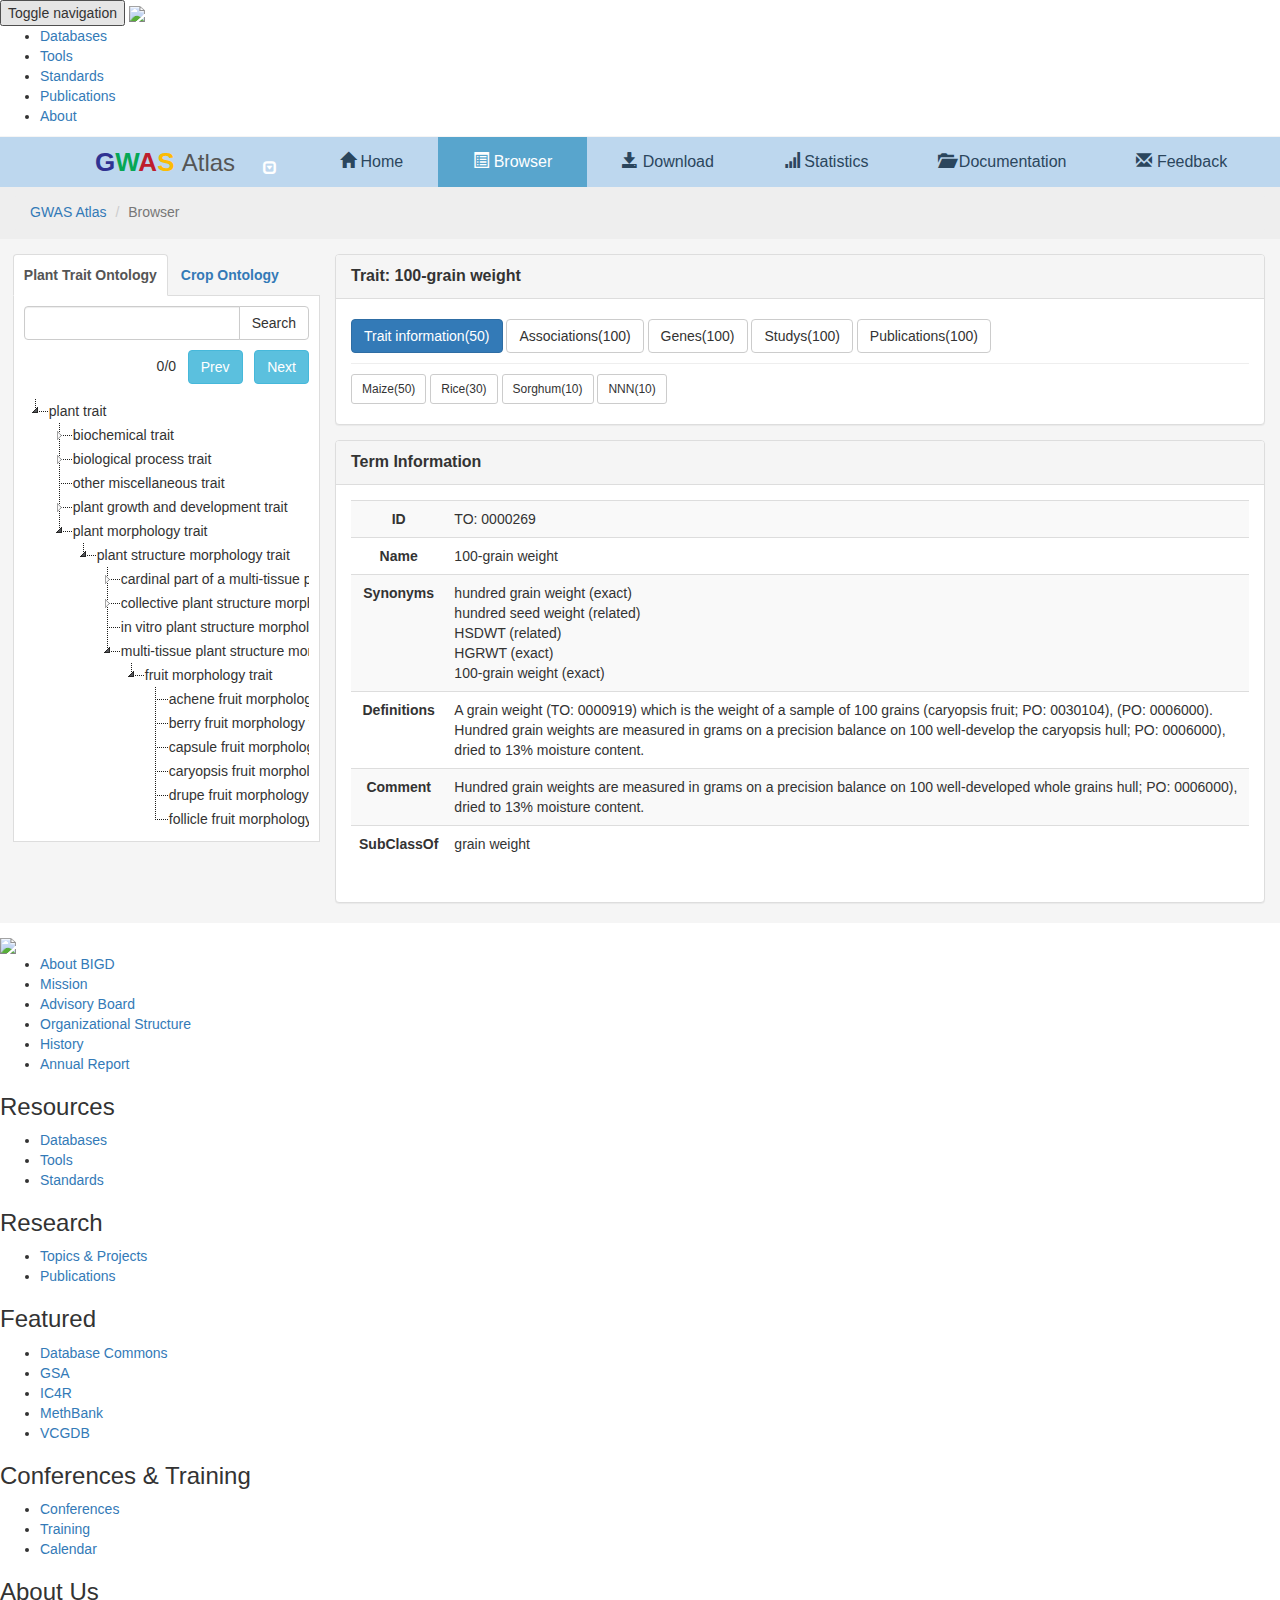
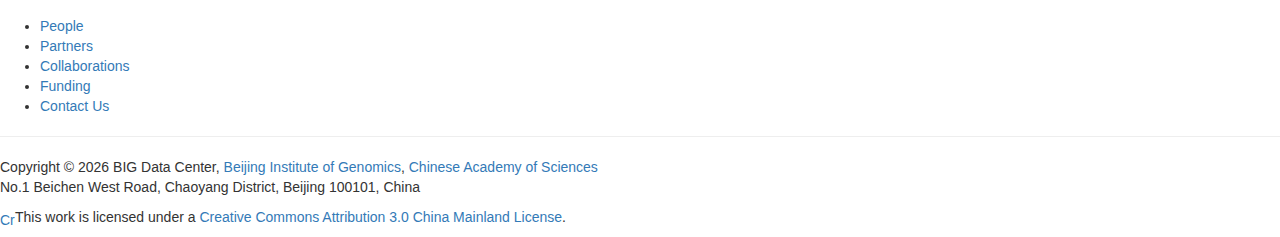
==== web/pages/browser/browser.html @ ebb8be7d "gvk project" ====
<!DOCTYPE HTML PUBLIC "-//W3C//DTD HTML 4.01 Transitional//EN">
<html>
<head>
  <meta charset="utf-8">
  <meta http-equiv="X-UA-Compatible" content="IE=edge">
  <meta name="viewport" content="width=device-width, initial-scale=1">
 
  <link href="../../bootstrap/css/bootstrap.min.css" rel="stylesheet" />
  <link href="../../css/jstree/style.min.css" rel="stylesheet" />
  <link href="../../css/common.css" rel="stylesheet" />
  
  <script src="../../js/jquery-3.2.1.min.js"></script>
  <script src="../../bootstrap/js/bootstrap.min.js"></script>
  <script src="../../js/jstree.min.js"></script>
  <script src="../../js/headerfooter.js"></script>
  <script src="../../js/common.js"></script>

  <title>GWAS Atlas</title>
  
</head>
  
<body>
<div class="container-fluid">
	
    <!-- Head -->
    <div class="row" style="margin-top: 1px; padding: 0px; background: #BDD7EE; min-height: 50px;">
      <div class="col-md-12">
      	
   		<!-- Navigation -->
    	<nav class="navbar navbar-default" role="navigation">
		  <div style="margin-left: auto; margin-right: auto;">
	      <!-- Brand -->
	      <div class="navbar-header">
	      	<button type="button" class="navbar-toggle" data-toggle="collapse" data-target="#navbar-collapse">
				<span class="icon-bar"></span>
				<span class="icon-bar"></span>
				<span class="icon-bar"></span>
	    	</button>
      		<!-- LOGO -->
	        <a class="navbar-brand">
	        	<span style="font-size: 26px; font-weight: bold;">
       				<span style="color: #303392;">G</span><span style="color: #06A755;">W</span><span style="color: #BE1E2D;">A</span><span style="color: #FBBC05;">S</span>
       			</span>
       			<span style="font-size: 24px; color: #555555;">Atlas</span>
       		</a>
       		
       		<span class="dropdown">
                <a id="logo-dropdownMenu" type="button" class="btn dropdown-toggle" data-toggle="dropdown" style="margin-top: 15px; margin-right: 15px;">
                    <i class="glyphicon glyphicon-collapse-down" style="color: white;"></i>
                </a>
                <ul class="dropdown-menu" role="menu" aria-labelledby="logo-dropdownMenu" style="margin-top: 15px">
                    <li role="presentation">
                        <a role="menuitem" tabindex="-1">Animals</a>
                    </li>
                    <li role="presentation">
                        <a role="menuitem" tabindex="-1">Plants</a>
                    </li>
                </ul>
            </span>
	      </div>
	
	      <!-- Nav tabs -->
	      <div>
	        <ul id="navbar-collapse" class="nav navbar-nav">
	          <li id="nav-tab1">
	          	<a href="../../index.html">
	          		<span class="glyphicon glyphicon-home"></span>
	          		Home
	          	</a>
	          </li>
	          <li id="nav-tab2">
	          	<a href="../../pages/browser/browser.html">
	          		<span class="glyphicon glyphicon-list-alt"></span>
	          		Browser
	          	</a>
	          </li>
	          <li id="nav-tab3">
	         	 <a>
	         		 <span class="glyphicon glyphicon-save"></span>
	          		Download
	         	 </a>
	          </li>
	          <li id="nav-tab4">
	          	<a href="../../pages/statistics/species.html">
	          		<span class="glyphicon glyphicon-signal"></span>
	          		Statistics
	          	</a>
	          </li>
	          <li id="nav-tab5">
	          	<a>
	          		<span class="glyphicon glyphicon-folder-open"></span>
	          		Documentation
	          	</a>
	          </li>
	          <li id="nav-tab6">
	          	<a>
	          		<span class="glyphicon glyphicon-envelope"></span>
	          		Feedback
	          	</a>
	          </li>
	        </ul>
	      </div>
	      </div>
	    </nav>
    
      </div>
    </div>
    
	<div id="main-info" class="row">
		<div class="col-md-12">
			<!-- You are now at... -->
			<ol class="breadcrumb">
				<li><a href="../../index.html">GWAS Atlas</a></li>
				<li class="active">Browser</li>
			</ol>
		</div>
	</div>
  
<!-- Content -->
	<div class="row">
		<div id="browser-tree" class="col-md-4 col-lg-3" style="padding-left: 1%;padding-top: 15px; padding-right: 0px;">
		    <ul class="nav nav-tabs" role="tablist">
                <li role="presentation" class="active">
                    <a href="#plant-trait-ontology" role="tab" data-toggle="tab">
                        Plant Trait Ontology
                    </a>
                </li>
                <li>
                    <a href="#crop-ontology" role="tab" data-toggle="tab">
                        Crop Ontology
                    </a>
                </li>
            </ul>

            <div class="tab-content">
                <div id="plant-trait-ontology" class="tab-pane active">
                    <form action="#" method="post">
                        <div class="input-group">
                            <input type="text" name="" class="form-control">
                            <span class="input-group-btn">
                                <a id="" class="btn btn-default" type="submit" value="Search" href="#">
                                    Search
                                </a>
                            </span>
                        </div>
                        <div class="form-group" style="padding-top: 10px; text-align: right;">
                           <span>
                               0/0&nbsp;&nbsp;
                           </span>
                            <span>
                                <a id="" class="btn btn-info" type="submit" value="Search" href="#">
                                    Prev
                                </a>&nbsp;&nbsp;
                                <a id="" class="btn btn-info" type="submit" value="Search" href="#">
                                    Next
                                </a>
                            </span>
                        </div>
                    </form>
                    
                    <div id="jstree-ontology" style="overflow:auto;">
                        <ul>
                            <li class="jstree-open">plant trait
                                <ul>
                                    <li>biochemical trait
                                        <ul>
                                            <li>nnn</li>
                                        </ul>
                                    </li>
                                    <li>biological process trait
                                        <ul>
                                            <li>nnn</li>
                                        </ul>
                                    </li>
                                    <li>other miscellaneous trait</li>
                                    <li>plant growth and development trait
                                        <ul>
                                            <li>nnn</li>
                                        </ul>
                                    </li>
                                    <li class="jstree-open">plant morphology trait
                                        <ul>
                                            <li class="jstree-open">plant structure morphology trait
                                                <ul>
                                                    <li>cardinal part of a multi-tissue plant structure morphology trait
                                                        <ul>
                                                            <li>nnn</li>
                                                        </ul>
                                                    </li>
                                                    <li>collective plant structure morphology trait
                                                        <ul>
                                                            <li>nnn</li>
                                                        </ul>
                                                    </li>
                                                    <li>in vitro plant structure morphology trait</li>
                                                    <li class="jstree-open">multi-tissue plant structure morphology trait
                                                        <ul>
                                                            <li class="jstree-open">fruit morphology trait
                                                                <ul>
                                                                    <li>achene fruit morphology trait</li>
                                                                    <li>berry fruit morphology trait</li>
                                                                    <li>capsule fruit morphology trait</li>
                                                                    <li>caryopsis fruit morphology trait</li>
                                                                    <li>drupe fruit morphology trait</li>
                                                                    <li>follicle fruit morphology trait</li>
                                                                </ul>
                                                            </li>
                                                        </ul>
                                                    </li>
                                                </ul>
                                            </li>
                                        </ul>
                                    </li>
                                </ul>
                            </li>
                        </ul>

                    </div>
                    
                </div>
                <div id="crop-ontology" class="tab-pane">
                    <form action="#" method="post">
                        <div class="input-group">
                            <input type="text" name="" class="form-control">
                            <span class="input-group-btn">
                                <a id="" class="btn btn-default" type="submit" value="Search" href="#">
                                    Search
                                </a>
                            </span>
                        </div>
                        <div class="form-group" style="padding-top: 10px; text-align: right;">
                           <span>
                               0/0&nbsp;&nbsp;
                           </span>
                            <span>
                                <a id="" class="btn btn-info" type="submit" value="Search" href="#">
                                    Prev
                                </a>&nbsp;&nbsp;
                                <a id="" class="btn btn-info" type="submit" value="Search" href="#">
                                    Next
                                </a>
                            </span>
                        </div>
                    </form>
                </div>
            </div>
        </div>
        
        <div class="col-md-8 col-lg-9" style="padding-top: 15px">
            <div class="row">
                <div class="col-md-12">
                    <div class="panel panel-default" style="margin-bottom: 15px;">
                        <div class="panel-heading" style="font-size: 16px; font-weight: bold;">
                            Trait: 100-grain weight
                        </div>
                        <div class="panel-body" style="padding-top: 20px;padding-bottom: 20px;">
                            <div class="row">
                                <div class="col-md-12">
                                    <button class="btn btn-primary">Trait information(50)</button>
									<button class="btn btn-default">Associations(100)</button>
									<button class="btn btn-default">Genes(100)</button>
									<button class="btn btn-default">Studys(100)</button>
									<button class="btn btn-default">Publications(100)</button>
                                </div>
                            </div>
                            <hr style="margin-top: 10px; margin-bottom: 10px">
                            <div class="row">
                                <div class="col-md-12">
                                    <button class="btn btn-sm btn-default">Maize(50)</button>
									<button class="btn btn-sm btn-default">Rice(30)</button>
									<button class="btn btn-sm btn-default">Sorghum(10)</button>
									<button class="btn btn-sm btn-default">NNN(10)</button>
                                </div>
                            </div>
                        </div>
                    </div>
                </div>
            </div>
            <div class="row">
                <div class="col-md-12">
                    <div class="panel panel-default">
                        <div class="panel-heading" style="font-size: 16px; font-weight: bold;">
                            Term Information
                        </div>
                        <div class="panel-body" style="padding-bottom: 20px;">
                            
                            <table class="table table-striped table-hover" id="ontology-term" style="font-size: 14px;">
                                <tbody>
                                    <tr>
                                        <th>ID</th>
                                        <td>TO: 0000269</td>
                                    </tr>
                                    <tr>
                                        <th>Name</th>
                                        <td>100-grain weight</td>
                                    </tr>
                                    <tr>
                                        <th>Synonyms</th>
                                        <td>
                                            hundred grain weight (exact)<br>
                                            hundred seed weight (related)<br>
                                            HSDWT (related)<br>
                                            HGRWT (exact)<br>
                                            100-grain weight (exact)<br>
                                        </td>
                                    </tr>
                                    <tr>
                                        <th>Definitions</th>
                                        <td>A grain weight (TO: 0000919) which is the weight of a sample of 100 grains (caryopsis fruit; PO: 0030104), (PO: 0006000). Hundred grain weights are measured in grams on a precision balance on 100 well-develop the caryopsis hull; PO: 0006000), dried to 13% moisture content.</td>
                                    </tr>
                                    <tr>
                                        <th>Comment</th>
                                        <td>Hundred grain weights are measured in grams on a precision balance on 100 well-developed whole grains hull; PO: 0006000), dried to 13% moisture content.</td>
                                    </tr>
                                    <tr>
                                        <th>SubClassOf</th>
                                        <td>grain weight</td>
                                    </tr>
                                </tbody>
                            </table>
                            
                        </div>
                    </div>
                </div>
            </div>
        </div>
    </div>

</div>

<script type="text/javascript" language="javascript">
  var odiv = document.getElementById('nav-tab2');
  addClass(odiv, 'active');
</script>

<script>
  $(function() {
    $("#jstree-ontology").jstree({
      "core": {
        "animation": 0,
        "themes": {
          "theme": "classic",
          "dots": true,
          "icons": false,
        },
      }
    });


    /* open or close node */
    $("#jstree-ontology").bind("select_node.jstree", function(e, data) {
      if (data.node.id != 1) {
        data.instance.toggle_node(data.node);
      }
    });
  });
</script>

</body>
</html>
---- web/css/jstree/style.min.css ----
.jstree-node,.jstree-children,.jstree-container-ul{display:block;margin:0;padding:0;list-style-type:none;list-style-image:none}.jstree-node{white-space:nowrap}.jstree-anchor{display:inline-block;color:#000;white-space:nowrap;padding:0 4px 0 1px;margin:0;vertical-align:top}.jstree-anchor:focus{outline:0}.jstree-anchor,.jstree-anchor:link,.jstree-anchor:visited,.jstree-anchor:hover,.jstree-anchor:active{text-decoration:none;color:inherit}.jstree-icon{display:inline-block;text-decoration:none;margin:0;padding:0;vertical-align:top;text-align:center}.jstree-icon:empty{display:inline-block;text-decoration:none;margin:0;padding:0;vertical-align:top;text-align:center}.jstree-ocl{cursor:pointer}.jstree-leaf>.jstree-ocl{cursor:default}.jstree .jstree-open>.jstree-children{display:block}.jstree .jstree-closed>.jstree-children,.jstree .jstree-leaf>.jstree-children{display:none}.jstree-anchor>.jstree-themeicon{margin-right:2px}.jstree-no-icons .jstree-themeicon,.jstree-anchor>.jstree-themeicon-hidden{display:none}.jstree-hidden,.jstree-node.jstree-hidden{display:none}.jstree-rtl .jstree-anchor{padding:0 1px 0 4px}.jstree-rtl .jstree-anchor>.jstree-themeicon{margin-left:2px;margin-right:0}.jstree-rtl .jstree-node{margin-left:0}.jstree-rtl .jstree-container-ul>.jstree-node{margin-right:0}.jstree-wholerow-ul{position:relative;display:inline-block;min-width:100%}.jstree-wholerow-ul .jstree-leaf>.jstree-ocl{cursor:pointer}.jstree-wholerow-ul .jstree-anchor,.jstree-wholerow-ul .jstree-icon{position:relative}.jstree-wholerow-ul .jstree-wholerow{width:100%;cursor:pointer;position:absolute;left:0;-webkit-user-select:none;-moz-user-select:none;-ms-user-select:none;user-select:none}.jstree-contextmenu .jstree-anchor{-webkit-user-select:none;-webkit-touch-callout:none}.vakata-context{display:none}.vakata-context,.vakata-context ul{margin:0;padding:2px;position:absolute;background:#f5f5f5;border:1px solid #979797;box-shadow:2px 2px 2px #999}.vakata-context ul{list-style:none;left:100%;margin-top:-2.7em;margin-left:-4px}.vakata-context .vakata-context-right ul{left:auto;right:100%;margin-left:auto;margin-right:-4px}.vakata-context li{list-style:none}.vakata-context li>a{display:block;padding:0 2em;text-decoration:none;width:auto;color:#000;white-space:nowrap;line-height:2.4em;text-shadow:1px 1px 0 #fff;border-radius:1px}.vakata-context li>a:hover{position:relative;background-color:#e8eff7;box-shadow:0 0 2px #0a6aa1}.vakata-context li>a.vakata-context-parent{background-image:url([data-uri]);background-position:right center;background-repeat:no-repeat}.vakata-context li>a:focus{outline:0}.vakata-context .vakata-context-hover>a{position:relative;background-color:#e8eff7;box-shadow:0 0 2px #0a6aa1}.vakata-context .vakata-context-separator>a,.vakata-context .vakata-context-separator>a:hover{background:#fff;border:0;border-top:1px solid #e2e3e3;height:1px;min-height:1px;max-height:1px;padding:0;margin:0 0 0 2.4em;border-left:1px solid #e0e0e0;text-shadow:0 0 0 transparent;box-shadow:0 0 0 transparent;border-radius:0}.vakata-context .vakata-contextmenu-disabled a,.vakata-context .vakata-contextmenu-disabled a:hover{color:silver;background-color:transparent;border:0;box-shadow:0 0 0}.vakata-context li>a>i{text-decoration:none;display:inline-block;width:2.4em;height:2.4em;background:0 0;margin:0 0 0 -2em;vertical-align:top;text-align:center;line-height:2.4em}.vakata-context li>a>i:empty{width:2.4em;line-height:2.4em}.vakata-context li>a .vakata-contextmenu-sep{display:inline-block;width:1px;height:2.4em;background:#fff;margin:0 .5em 0 0;border-left:1px solid #e2e3e3}.vakata-context .vakata-contextmenu-shortcut{font-size:.8em;color:silver;opacity:.5;display:none}.vakata-context-rtl ul{left:auto;right:100%;margin-left:auto;margin-right:-4px}.vakata-context-rtl li>a.vakata-context-parent{background-image:url([data-uri]);background-position:left center;background-repeat:no-repeat}.vakata-context-rtl .vakata-context-separator>a{margin:0 2.4em 0 0;border-left:0;border-right:1px solid #e2e3e3}.vakata-context-rtl .vakata-context-left ul{right:auto;left:100%;margin-left:-4px;margin-right:auto}.vakata-context-rtl li>a>i{margin:0 -2em 0 0}.vakata-context-rtl li>a .vakata-contextmenu-sep{margin:0 0 0 .5em;border-left-color:#fff;background:#e2e3e3}#jstree-marker{position:absolute;top:0;left:0;margin:-5px 0 0 0;padding:0;border-right:0;border-top:5px solid transparent;border-bottom:5px solid transparent;border-left:5px solid;width:0;height:0;font-size:0;line-height:0}#jstree-dnd{line-height:16px;margin:0;padding:4px}#jstree-dnd .jstree-icon,#jstree-dnd .jstree-copy{display:inline-block;text-decoration:none;margin:0 2px 0 0;padding:0;width:16px;height:16px}#jstree-dnd .jstree-ok{background:green}#jstree-dnd .jstree-er{background:red}#jstree-dnd .jstree-copy{margin:0 2px}.jstree-default .jstree-node,.jstree-default .jstree-icon{background-repeat:no-repeat;background-color:transparent}.jstree-default .jstree-anchor,.jstree-default .jstree-animated,.jstree-default .jstree-wholerow{transition:background-color .15s,box-shadow .15s}.jstree-default .jstree-hovered{background:#e7f4f9;border-radius:2px;box-shadow:inset 0 0 1px #ccc}.jstree-default .jstree-context{background:#e7f4f9;border-radius:2px;box-shadow:inset 0 0 1px #ccc}.jstree-default .jstree-clicked{background:#beebff;border-radius:2px;box-shadow:inset 0 0 1px #999}.jstree-default .jstree-no-icons .jstree-anchor>.jstree-themeicon{display:none}.jstree-default .jstree-disabled{background:0 0;color:#666}.jstree-default .jstree-disabled.jstree-hovered{background:0 0;box-shadow:none}.jstree-default .jstree-disabled.jstree-clicked{background:#efefef}.jstree-default .jstree-disabled>.jstree-icon{opacity:.8;filter:url("data:image/svg+xml;utf8,<svg xmlns=\'http://www.w3.org/2000/svg\'><filter id=\'jstree-grayscale\'><feColorMatrix type=\'matrix\' values=\'0.3333 0.3333 0.3333 0 0 0.3333 0.3333 0.3333 0 0 0.3333 0.3333 0.3333 0 0 0 0 0 1 0\'/></filter></svg>#jstree-grayscale");filter:gray;-webkit-filter:grayscale(100%)}.jstree-default .jstree-search{font-style:italic;color:#8b0000;font-weight:700}.jstree-default .jstree-no-checkboxes .jstree-checkbox{display:none!important}.jstree-default.jstree-checkbox-no-clicked .jstree-clicked{background:0 0;box-shadow:none}.jstree-default.jstree-checkbox-no-clicked .jstree-clicked.jstree-hovered{background:#e7f4f9}.jstree-default.jstree-checkbox-no-clicked>.jstree-wholerow-ul .jstree-wholerow-clicked{background:0 0}.jstree-default.jstree-checkbox-no-clicked>.jstree-wholerow-ul .jstree-wholerow-clicked.jstree-wholerow-hovered{background:#e7f4f9}.jstree-default>.jstree-striped{min-width:100%;display:inline-block;background:url([data-uri]) left top repeat}.jstree-default>.jstree-wholerow-ul .jstree-hovered,.jstree-default>.jstree-wholerow-ul .jstree-clicked{background:0 0;box-shadow:none;border-radius:0}.jstree-default .jstree-wholerow{-moz-box-sizing:border-box;-webkit-box-sizing:border-box;box-sizing:border-box}.jstree-default .jstree-wholerow-hovered{background:#e7f4f9}.jstree-default .jstree-wholerow-clicked{background:#beebff;background:-webkit-linear-gradient(top,#beebff 0,#a8e4ff 100%);background:linear-gradient(to bottom,#beebff 0,#a8e4ff 100%)}.jstree-default .jstree-node{min-height:24px;line-height:24px;margin-left:24px;min-width:24px}.jstree-default .jstree-anchor{line-height:24px;height:24px}.jstree-default .jstree-icon{width:24px;height:24px;line-height:24px}.jstree-default .jstree-icon:empty{width:24px;height:24px;line-height:24px}.jstree-default.jstree-rtl .jstree-node{margin-right:24px}.jstree-default .jstree-wholerow{height:24px}.jstree-default .jstree-node,.jstree-default .jstree-icon{background-image:url(32px.png)}.jstree-default .jstree-node{background-position:-292px -4px;background-repeat:repeat-y}.jstree-default .jstree-last{background:0 0}.jstree-default .jstree-open>.jstree-ocl{background-position:-132px -4px}.jstree-default .jstree-closed>.jstree-ocl{background-position:-100px -4px}.jstree-default .jstree-leaf>.jstree-ocl{background-position:-68px -4px}.jstree-default .jstree-themeicon{background-position:-260px -4px}.jstree-default>.jstree-no-dots .jstree-node,.jstree-default>.jstree-no-dots .jstree-leaf>.jstree-ocl{background:0 0}.jstree-default>.jstree-no-dots .jstree-open>.jstree-ocl{background-position:-36px -4px}.jstree-default>.jstree-no-dots .jstree-closed>.jstree-ocl{background-position:-4px -4px}.jstree-default .jstree-disabled{background:0 0}.jstree-default .jstree-disabled.jstree-hovered{background:0 0}.jstree-default .jstree-disabled.jstree-clicked{background:#efefef}.jstree-default .jstree-checkbox{background-position:-164px -4px}.jstree-default .jstree-checkbox:hover{background-position:-164px -36px}.jstree-default.jstree-checkbox-selection .jstree-clicked>.jstree-checkbox,.jstree-default .jstree-checked>.jstree-checkbox{background-position:-228px -4px}.jstree-default.jstree-checkbox-selection .jstree-clicked>.jstree-checkbox:hover,.jstree-default .jstree-checked>.jstree-checkbox:hover{background-position:-228px -36px}.jstree-default .jstree-anchor>.jstree-undetermined{background-position:-196px -4px}.jstree-default .jstree-anchor>.jstree-undetermined:hover{background-position:-196px -36px}.jstree-default .jstree-checkbox-disabled{opacity:.8;filter:url("data:image/svg+xml;utf8,<svg xmlns=\'http://www.w3.org/2000/svg\'><filter id=\'jstree-grayscale\'><feColorMatrix type=\'matrix\' values=\'0.3333 0.3333 0.3333 0 0 0.3333 0.3333 0.3333 0 0 0.3333 0.3333 0.3333 0 0 0 0 0 1 0\'/></filter></svg>#jstree-grayscale");filter:gray;-webkit-filter:grayscale(100%)}.jstree-default>.jstree-striped{background-size:auto 48px}.jstree-default.jstree-rtl .jstree-node{background-image:url([data-uri]);background-position:100% 1px;background-repeat:repeat-y}.jstree-default.jstree-rtl .jstree-last{background:0 0}.jstree-default.jstree-rtl .jstree-open>.jstree-ocl{background-position:-132px -36px}.jstree-default.jstree-rtl .jstree-closed>.jstree-ocl{background-position:-100px -36px}.jstree-default.jstree-rtl .jstree-leaf>.jstree-ocl{background-position:-68px -36px}.jstree-default.jstree-rtl>.jstree-no-dots .jstree-node,.jstree-default.jstree-rtl>.jstree-no-dots .jstree-leaf>.jstree-ocl{background:0 0}.jstree-default.jstree-rtl>.jstree-no-dots .jstree-open>.jstree-ocl{background-position:-36px -36px}.jstree-default.jstree-rtl>.jstree-no-dots .jstree-closed>.jstree-ocl{background-position:-4px -36px}.jstree-default .jstree-themeicon-custom{background-color:transparent;background-image:none;background-position:0 0}.jstree-default>.jstree-container-ul .jstree-loading>.jstree-ocl{background:url(throbber.gif) center center no-repeat}.jstree-default .jstree-file{background:url(32px.png) -100px -68px no-repeat}.jstree-default .jstree-folder{background:url(32px.png) -260px -4px no-repeat}.jstree-default>.jstree-container-ul>.jstree-node{margin-left:0;margin-right:0}#jstree-dnd.jstree-default{line-height:24px;padding:0 4px}#jstree-dnd.jstree-default .jstree-ok,#jstree-dnd.jstree-default .jstree-er{background-image:url(32px.png);background-repeat:no-repeat;background-color:transparent}#jstree-dnd.jstree-default i{background:0 0;width:24px;height:24px;line-height:24px}#jstree-dnd.jstree-default .jstree-ok{background-position:-4px -68px}#jstree-dnd.jstree-default .jstree-er{background-position:-36px -68px}.jstree-default .jstree-ellipsis{overflow:hidden}.jstree-default .jstree-ellipsis .jstree-anchor{width:calc(100% - 29px);text-overflow:ellipsis;overflow:hidden}.jstree-default .jstree-ellipsis.jstree-no-icons .jstree-anchor{width:calc(100% - 5px)}.jstree-default.jstree-rtl .jstree-node{background-image:url([data-uri])}.jstree-default.jstree-rtl .jstree-last{background:0 0}.jstree-default-small .jstree-node{min-height:18px;line-height:18px;margin-left:18px;min-width:18px}.jstree-default-small .jstree-anchor{line-height:18px;height:18px}.jstree-default-small .jstree-icon{width:18px;height:18px;line-height:18px}.jstree-default-small .jstree-icon:empty{width:18px;height:18px;line-height:18px}.jstree-default-small.jstree-rtl .jstree-node{margin-right:18px}.jstree-default-small .jstree-wholerow{height:18px}.jstree-default-small .jstree-node,.jstree-default-small .jstree-icon{background-image:url(32px.png)}.jstree-default-small .jstree-node{background-position:-295px -7px;background-repeat:repeat-y}.jstree-default-small .jstree-last{background:0 0}.jstree-default-small .jstree-open>.jstree-ocl{background-position:-135px -7px}.jstree-default-small .jstree-closed>.jstree-ocl{background-position:-103px -7px}.jstree-default-small .jstree-leaf>.jstree-ocl{background-position:-71px -7px}.jstree-default-small .jstree-themeicon{background-position:-263px -7px}.jstree-default-small>.jstree-no-dots .jstree-node,.jstree-default-small>.jstree-no-dots .jstree-leaf>.jstree-ocl{background:0 0}.jstree-default-small>.jstree-no-dots .jstree-open>.jstree-ocl{background-position:-39px -7px}.jstree-default-small>.jstree-no-dots .jstree-closed>.jstree-ocl{background-position:-7px -7px}.jstree-default-small .jstree-disabled{background:0 0}.jstree-default-small .jstree-disabled.jstree-hovered{background:0 0}.jstree-default-small .jstree-disabled.jstree-clicked{background:#efefef}.jstree-default-small .jstree-checkbox{background-position:-167px -7px}.jstree-default-small .jstree-checkbox:hover{background-position:-167px -39px}.jstree-default-small.jstree-checkbox-selection .jstree-clicked>.jstree-checkbox,.jstree-default-small .jstree-checked>.jstree-checkbox{background-position:-231px -7px}.jstree-default-small.jstree-checkbox-selection .jstree-clicked>.jstree-checkbox:hover,.jstree-default-small .jstree-checked>.jstree-checkbox:hover{background-position:-231px -39px}.jstree-default-small .jstree-anchor>.jstree-undetermined{background-position:-199px -7px}.jstree-default-small .jstree-anchor>.jstree-undetermined:hover{background-position:-199px -39px}.jstree-default-small .jstree-checkbox-disabled{opacity:.8;filter:url("data:image/svg+xml;utf8,<svg xmlns=\'http://www.w3.org/2000/svg\'><filter id=\'jstree-grayscale\'><feColorMatrix type=\'matrix\' values=\'0.3333 0.3333 0.3333 0 0 0.3333 0.3333 0.3333 0 0 0.3333 0.3333 0.3333 0 0 0 0 0 1 0\'/></filter></svg>#jstree-grayscale");filter:gray;-webkit-filter:grayscale(100%)}.jstree-default-small>.jstree-striped{background-size:auto 36px}.jstree-default-small.jstree-rtl .jstree-node{background-image:url([data-uri]);background-position:100% 1px;background-repeat:repeat-y}.jstree-default-small.jstree-rtl .jstree-last{background:0 0}.jstree-default-small.jstree-rtl .jstree-open>.jstree-ocl{background-position:-135px -39px}.jstree-default-small.jstree-rtl .jstree-closed>.jstree-ocl{background-position:-103px -39px}.jstree-default-small.jstree-rtl .jstree-leaf>.jstree-ocl{background-position:-71px -39px}.jstree-default-small.jstree-rtl>.jstree-no-dots .jstree-node,.jstree-default-small.jstree-rtl>.jstree-no-dots .jstree-leaf>.jstree-ocl{background:0 0}.jstree-default-small.jstree-rtl>.jstree-no-dots .jstree-open>.jstree-ocl{background-position:-39px -39px}.jstree-default-small.jstree-rtl>.jstree-no-dots .jstree-closed>.jstree-ocl{background-position:-7px -39px}.jstree-default-small .jstree-themeicon-custom{background-color:transparent;background-image:none;background-position:0 0}.jstree-default-small>.jstree-container-ul .jstree-loading>.jstree-ocl{background:url(throbber.gif) center center no-repeat}.jstree-default-small .jstree-file{background:url(32px.png) -103px -71px no-repeat}.jstree-default-small .jstree-folder{background:url(32px.png) -263px -7px no-repeat}.jstree-default-small>.jstree-container-ul>.jstree-node{margin-left:0;margin-right:0}#jstree-dnd.jstree-default-small{line-height:18px;padding:0 4px}#jstree-dnd.jstree-default-small .jstree-ok,#jstree-dnd.jstree-default-small .jstree-er{background-image:url(32px.png);background-repeat:no-repeat;background-color:transparent}#jstree-dnd.jstree-default-small i{background:0 0;width:18px;height:18px;line-height:18px}#jstree-dnd.jstree-default-small .jstree-ok{background-position:-7px -71px}#jstree-dnd.jstree-default-small .jstree-er{background-position:-39px -71px}.jstree-default-small .jstree-ellipsis{overflow:hidden}.jstree-default-small .jstree-ellipsis .jstree-anchor{width:calc(100% - 23px);text-overflow:ellipsis;overflow:hidden}.jstree-default-small .jstree-ellipsis.jstree-no-icons .jstree-anchor{width:calc(100% - 5px)}.jstree-default-small.jstree-rtl .jstree-node{background-image:url([data-uri])}.jstree-default-small.jstree-rtl .jstree-last{background:0 0}.jstree-default-large .jstree-node{min-height:32px;line-height:32px;margin-left:32px;min-width:32px}.jstree-default-large .jstree-anchor{line-height:32px;height:32px}.jstree-default-large .jstree-icon{width:32px;height:32px;line-height:32px}.jstree-default-large .jstree-icon:empty{width:32px;height:32px;line-height:32px}.jstree-default-large.jstree-rtl .jstree-node{margin-right:32px}.jstree-default-large .jstree-wholerow{height:32px}.jstree-default-large .jstree-node,.jstree-default-large .jstree-icon{background-image:url(32px.png)}.jstree-default-large .jstree-node{background-position:-288px 0;background-repeat:repeat-y}.jstree-default-large .jstree-last{background:0 0}.jstree-default-large .jstree-open>.jstree-ocl{background-position:-128px 0}.jstree-default-large .jstree-closed>.jstree-ocl{background-position:-96px 0}.jstree-default-large .jstree-leaf>.jstree-ocl{background-position:-64px 0}.jstree-default-large .jstree-themeicon{background-position:-256px 0}.jstree-default-large>.jstree-no-dots .jstree-node,.jstree-default-large>.jstree-no-dots .jstree-leaf>.jstree-ocl{background:0 0}.jstree-default-large>.jstree-no-dots .jstree-open>.jstree-ocl{background-position:-32px 0}.jstree-default-large>.jstree-no-dots .jstree-closed>.jstree-ocl{background-position:0 0}.jstree-default-large .jstree-disabled{background:0 0}.jstree-default-large .jstree-disabled.jstree-hovered{background:0 0}.jstree-default-large .jstree-disabled.jstree-clicked{background:#efefef}.jstree-default-large .jstree-checkbox{background-position:-160px 0}.jstree-default-large .jstree-checkbox:hover{background-position:-160px -32px}.jstree-default-large.jstree-checkbox-selection .jstree-clicked>.jstree-checkbox,.jstree-default-large .jstree-checked>.jstree-checkbox{background-position:-224px 0}.jstree-default-large.jstree-checkbox-selection .jstree-clicked>.jstree-checkbox:hover,.jstree-default-large .jstree-checked>.jstree-checkbox:hover{background-position:-224px -32px}.jstree-default-large .jstree-anchor>.jstree-undetermined{background-position:-192px 0}.jstree-default-large .jstree-anchor>.jstree-undetermined:hover{background-position:-192px -32px}.jstree-default-large .jstree-checkbox-disabled{opacity:.8;filter:url("data:image/svg+xml;utf8,<svg xmlns=\'http://www.w3.org/2000/svg\'><filter id=\'jstree-grayscale\'><feColorMatrix type=\'matrix\' values=\'0.3333 0.3333 0.3333 0 0 0.3333 0.3333 0.3333 0 0 0.3333 0.3333 0.3333 0 0 0 0 0 1 0\'/></filter></svg>#jstree-grayscale");filter:gray;-webkit-filter:grayscale(100%)}.jstree-default-large>.jstree-striped{background-size:auto 64px}.jstree-default-large.jstree-rtl .jstree-node{background-image:url([data-uri]);background-position:100% 1px;background-repeat:repeat-y}.jstree-default-large.jstree-rtl .jstree-last{background:0 0}.jstree-default-large.jstree-rtl .jstree-open>.jstree-ocl{background-position:-128px -32px}.jstree-default-large.jstree-rtl .jstree-closed>.jstree-ocl{background-position:-96px -32px}.jstree-default-large.jstree-rtl .jstree-leaf>.jstree-ocl{background-position:-64px -32px}.jstree-default-large.jstree-rtl>.jstree-no-dots .jstree-node,.jstree-default-large.jstree-rtl>.jstree-no-dots .jstree-leaf>.jstree-ocl{background:0 0}.jstree-default-large.jstree-rtl>.jstree-no-dots .jstree-open>.jstree-ocl{background-position:-32px -32px}.jstree-default-large.jstree-rtl>.jstree-no-dots .jstree-closed>.jstree-ocl{background-position:0 -32px}.jstree-default-large .jstree-themeicon-custom{background-color:transparent;background-image:none;background-position:0 0}.jstree-default-large>.jstree-container-ul .jstree-loading>.jstree-ocl{background:url(throbber.gif) center center no-repeat}.jstree-default-large .jstree-file{background:url(32px.png) -96px -64px no-repeat}.jstree-default-large .jstree-folder{background:url(32px.png) -256px 0 no-repeat}.jstree-default-large>.jstree-container-ul>.jstree-node{margin-left:0;margin-right:0}#jstree-dnd.jstree-default-large{line-height:32px;padding:0 4px}#jstree-dnd.jstree-default-large .jstree-ok,#jstree-dnd.jstree-default-large .jstree-er{background-image:url(32px.png);background-repeat:no-repeat;background-color:transparent}#jstree-dnd.jstree-default-large i{background:0 0;width:32px;height:32px;line-height:32px}#jstree-dnd.jstree-default-large .jstree-ok{background-position:0 -64px}#jstree-dnd.jstree-default-large .jstree-er{background-position:-32px -64px}.jstree-default-large .jstree-ellipsis{overflow:hidden}.jstree-default-large .jstree-ellipsis .jstree-anchor{width:calc(100% - 37px);text-overflow:ellipsis;overflow:hidden}.jstree-default-large .jstree-ellipsis.jstree-no-icons .jstree-anchor{width:calc(100% - 5px)}.jstree-default-large.jstree-rtl .jstree-node{background-image:url([data-uri])}.jstree-default-large.jstree-rtl .jstree-last{background:0 0}@media (max-width:768px){#jstree-dnd.jstree-dnd-responsive{line-height:40px;font-weight:700;font-size:1.1em;text-shadow:1px 1px #fff}#jstree-dnd.jstree-dnd-responsive>i{background:0 0;width:40px;height:40px}#jstree-dnd.jstree-dnd-responsive>.jstree-ok{background-image:url(40px.png);background-position:0 -200px;background-size:120px 240px}#jstree-dnd.jstree-dnd-responsive>.jstree-er{background-image:url(40px.png);background-position:-40px -200px;background-size:120px 240px}#jstree-marker.jstree-dnd-responsive{border-left-width:10px;border-top-width:10px;border-bottom-width:10px;margin-top:-10px}}@media (max-width:768px){.jstree-default-responsive .jstree-icon{background-image:url(40px.png)}.jstree-default-responsive .jstree-node,.jstree-default-responsive .jstree-leaf>.jstree-ocl{background:0 0}.jstree-default-responsive .jstree-node{min-height:40px;line-height:40px;margin-left:40px;min-width:40px;white-space:nowrap}.jstree-default-responsive .jstree-anchor{line-height:40px;height:40px}.jstree-default-responsive .jstree-icon,.jstree-default-responsive .jstree-icon:empty{width:40px;height:40px;line-height:40px}.jstree-default-responsive>.jstree-container-ul>.jstree-node{margin-left:0}.jstree-default-responsive.jstree-rtl .jstree-node{margin-left:0;margin-right:40px;background:0 0}.jstree-default-responsive.jstree-rtl .jstree-container-ul>.jstree-node{margin-right:0}.jstree-default-responsive .jstree-ocl,.jstree-default-responsive .jstree-themeicon,.jstree-default-responsive .jstree-checkbox{background-size:120px 240px}.jstree-default-responsive .jstree-leaf>.jstree-ocl,.jstree-default-responsive.jstree-rtl .jstree-leaf>.jstree-ocl{background:0 0}.jstree-default-responsive .jstree-open>.jstree-ocl{background-position:0 0!important}.jstree-default-responsive .jstree-closed>.jstree-ocl{background-position:0 -40px!important}.jstree-default-responsive.jstree-rtl .jstree-closed>.jstree-ocl{background-position:-40px 0!important}.jstree-default-responsive .jstree-themeicon{background-position:-40px -40px}.jstree-default-responsive .jstree-checkbox,.jstree-default-responsive .jstree-checkbox:hover{background-position:-40px -80px}.jstree-default-responsive.jstree-checkbox-selection .jstree-clicked>.jstree-checkbox,.jstree-default-responsive.jstree-checkbox-selection .jstree-clicked>.jstree-checkbox:hover,.jstree-default-responsive .jstree-checked>.jstree-checkbox,.jstree-default-responsive .jstree-checked>.jstree-checkbox:hover{background-position:0 -80px}.jstree-default-responsive .jstree-anchor>.jstree-undetermined,.jstree-default-responsive .jstree-anchor>.jstree-undetermined:hover{background-position:0 -120px}.jstree-default-responsive .jstree-anchor{font-weight:700;font-size:1.1em;text-shadow:1px 1px #fff}.jstree-default-responsive>.jstree-striped{background:0 0}.jstree-default-responsive .jstree-wholerow{border-top:1px solid rgba(255,255,255,.7);border-bottom:1px solid rgba(64,64,64,.2);background:#ebebeb;height:40px}.jstree-default-responsive .jstree-wholerow-hovered{background:#e7f4f9}.jstree-default-responsive .jstree-wholerow-clicked{background:#beebff}.jstree-default-responsive .jstree-children .jstree-last>.jstree-wholerow{box-shadow:inset 0 -6px 3px -5px #666}.jstree-default-responsive .jstree-children .jstree-open>.jstree-wholerow{box-shadow:inset 0 6px 3px -5px #666;border-top:0}.jstree-default-responsive .jstree-children .jstree-open+.jstree-open{box-shadow:none}.jstree-default-responsive .jstree-node,.jstree-default-responsive .jstree-icon,.jstree-default-responsive .jstree-node>.jstree-ocl,.jstree-default-responsive .jstree-themeicon,.jstree-default-responsive .jstree-checkbox{background-image:url(40px.png);background-size:120px 240px}.jstree-default-responsive .jstree-node{background-position:-80px 0;background-repeat:repeat-y}.jstree-default-responsive .jstree-last{background:0 0}.jstree-default-responsive .jstree-leaf>.jstree-ocl{background-position:-40px -120px}.jstree-default-responsive .jstree-last>.jstree-ocl{background-position:-40px -160px}.jstree-default-responsive .jstree-themeicon-custom{background-color:transparent;background-image:none;background-position:0 0}.jstree-default-responsive .jstree-file{background:url(40px.png) 0 -160px no-repeat;background-size:120px 240px}.jstree-default-responsive .jstree-folder{background:url(40px.png) -40px -40px no-repeat;background-size:120px 240px}.jstree-default-responsive>.jstree-container-ul>.jstree-node{margin-left:0;margin-right:0}}
---- web/css/common.css ----
@charset "utf-8";

/* for bootstrap */
/* 
.container {
	padding-left: 0px;
	padding-right: 0px;
	margin-left: auto;
	margin-right: auto;
}
@media (min-width: 1200px) {
	.container {
		width: 1200px !important;
	}
}
 */
@media (min-width: 1200px) {
    .navbar-brand {
        padding-left: 80px;
    }
    .navbar-nav li a {
        padding-top: 15px;
        padding-bottom: 15px;
        padding-left: 35px;
        padding-right: 35px;
    }
}
@media (max-width: 1200px) {
    .navbar-nav li a {
        padding-top: 15px;
        padding-bottom: 15px;
        padding-left: 15px;
        padding-right: 15px;
    }
}
.container-fluid {
	background-color: #f5f5f5;
}
.panel-body {
    padding-bottom: 50px;
}
.breadcrumb {
	margin-bottom: 0px;
	background-color: #EEEEEE;
}
.navbar-default {
	min-height: 10px;
	margin-bottom: 0px;
}
.navbar-nav {
  text-align:center;
}
ul.nav.navbar-nav li {
    display: inline-block;
    margin: 0em;
}

/* for bootstrap navbar - change theme color */
.navbar-default {
/*   float: right; */
  background-color: rgba(63, 152, 196, 0);
  border-color: #000000;
  border: 0px;
  min-height: 50px;
  border-top-left-radius: 0px;
  border-top-right-radius: 0px;
  font-size: 16px;
}
.navbar-default .navbar-brand,
.navbar-default .navbar-brand:hover,
.navbar-default .navbar-brand:focus,
.navbar-default .navbar-text,
.navbar-default .navbar-nav > li > a {
  color: #2B465D;
}
.navbar-default .navbar-nav > li > a:hover,
.navbar-default .navbar-nav > li > a:focus {
  color: #ffffff;
  background-color: rgba(63, 152, 196, 0.8);
}
.navbar-default .navbar-nav > li > .dropdown-menu {
  background-color: rgba(102, 177, 247, 0.95);
}
.navbar-default .navbar-nav > li > .dropdown-menu > li > a {
  color: #2B465D;
  padding-top: 5px;
  padding-bottom: 5px;
}
.navbar-default .navbar-nav > li > .dropdown-menu > li > a:hover,
.navbar-default .navbar-nav > li > .dropdown-menu > li > a:focus {
  color: #ffffff;
  background-color: rgba(63, 152, 196, 0.7);
}
.navbar-default .navbar-nav > li > .dropdown-menu > li.divider {
  background-color: #2B465D;
}
.navbar-default .navbar-nav .open .dropdown-menu > .active > a,
.navbar-default .navbar-nav .open .dropdown-menu > .active > a:hover,
.navbar-default .navbar-nav .open .dropdown-menu > .active > a:focus,
.navbar-default .navbar-nav > .active > a,
.navbar-default .navbar-nav > .active > a:hover,
.navbar-default .navbar-nav > .active > a:focus,
.navbar-default .navbar-nav > .open > a,
.navbar-default .navbar-nav > .open > a:hover,
.navbar-default .navbar-nav > .open > a:focus {
  color: #ffffff;
  background-color: rgba(63, 152, 196, 0.8);
}
.navbar-default .navbar-toggle,
.navbar-default .navbar-toggle:hover,
.navbar-default .navbar-toggle:focus {
  background-color: #58A5CD;
  border-color: #58A5CD;
}
.navbar-default .navbar-toggle .icon-bar {
  background-color: #ffffff;
}
.navbar-default .navbar-collapse,
.navbar-default .navbar-form {
  border-color: #2B465D;
}
.navbar-default .navbar-link,
.navbar-default .navbar-link:hover {
  color: #2B465D;
}
@media (max-width: 767px) {
  .navbar-default .navbar-nav .open .dropdown-menu > li > a,
  .navbar-default .navbar-nav .open .dropdown-menu > li > a:hover,
  .navbar-default .navbar-nav .open .dropdown-menu > li > a:focus {
    color: #2B465D;
  }
  .navbar-default .navbar-nav .open .dropdown-menu > .active > a,
  .navbar-default .navbar-nav .open .dropdown-menu > .active > a:hover,
  .navbar-default .navbar-nav .open .dropdown-menu > .active > a:focus {
    color: #2B465D;
    background-color: #2B465D;
  }
}

/* for navigation page */
#main-info form label {
    font-size: 16px;
    font-weight: normal;
}
#search-situ-type, #search-param, #quick-search-icon, #main-info .breadcrumb {
    height: 38px;
}

/* for index page */
#main-info.row {
	padding-top: 7px;
	padding-bottom: 7px;
	background-color: #EEEEEE;
}
#speciesG2P {
	width: auto;
	padding: 0 7%;
	margin: 0;
}
#speciesG2P option{
	text-align:center;
}
#index-statistics {
	margin: 100px;
	margin-top: 30px;
	margin-bottom: 50px;
}
#index-statistics p {
	width: 100%;
	text-align: center;
	font-size: 20px;
}
#index-statistics p a {
	text-decoration: none;
	color: #58A5CD;
}
#index-statistics .col-md-4 {
	padding: 10px;
}
#index-statistics .col-md-4 div {
	padding-top: 20px;
	padding-bottom: 25px;
	background-color: #FFFFFF;
	border: 1px solid #EEEEEE;
	border-top-color: #58A5CD;
}
#index-statistics .col-md-4 img {
	margin-right: 15px;
}

/* for search page - filter column */
ul.nav-tabs li a {
    padding: 10px;
    font-weight: bold;
    border-bottom: 0px;
}
.tab-pane {
	background-color: white;
	border: 1px #ddd solid;
	border-top: 0px;
	padding: 10px;
	margin-bottom: 20px;
}
/* for bootstrap-select */
.bootstrap-select {
	width: 100% !important;
}
.bootstrap-select .dropdown-toggle .filter-option {
	position: relative;
	padding-top: 0px;
	padding-bottom: 0px;
}
/* for search page - result column */
.filter-condition-info {
	font-size: 14px;
	display: block;
	background-color: #d9edf7;
	padding: 10px;
	margin: 0 0 10px;
	line-height: 1.42857143;
	color: #333;
	word-break: break-all;
	word-wrap: break-word;
	border: px solid #ccc;
	border-radius: 4px;
}
#result table {
	font-size: 14px;
}
#myTabs a {
    font-weight: bold;
}
#myTabs a span {
    font-weight: normal;
}

/* for browser page */
#ontology-term tbody tr th {
    text-align: center;
}
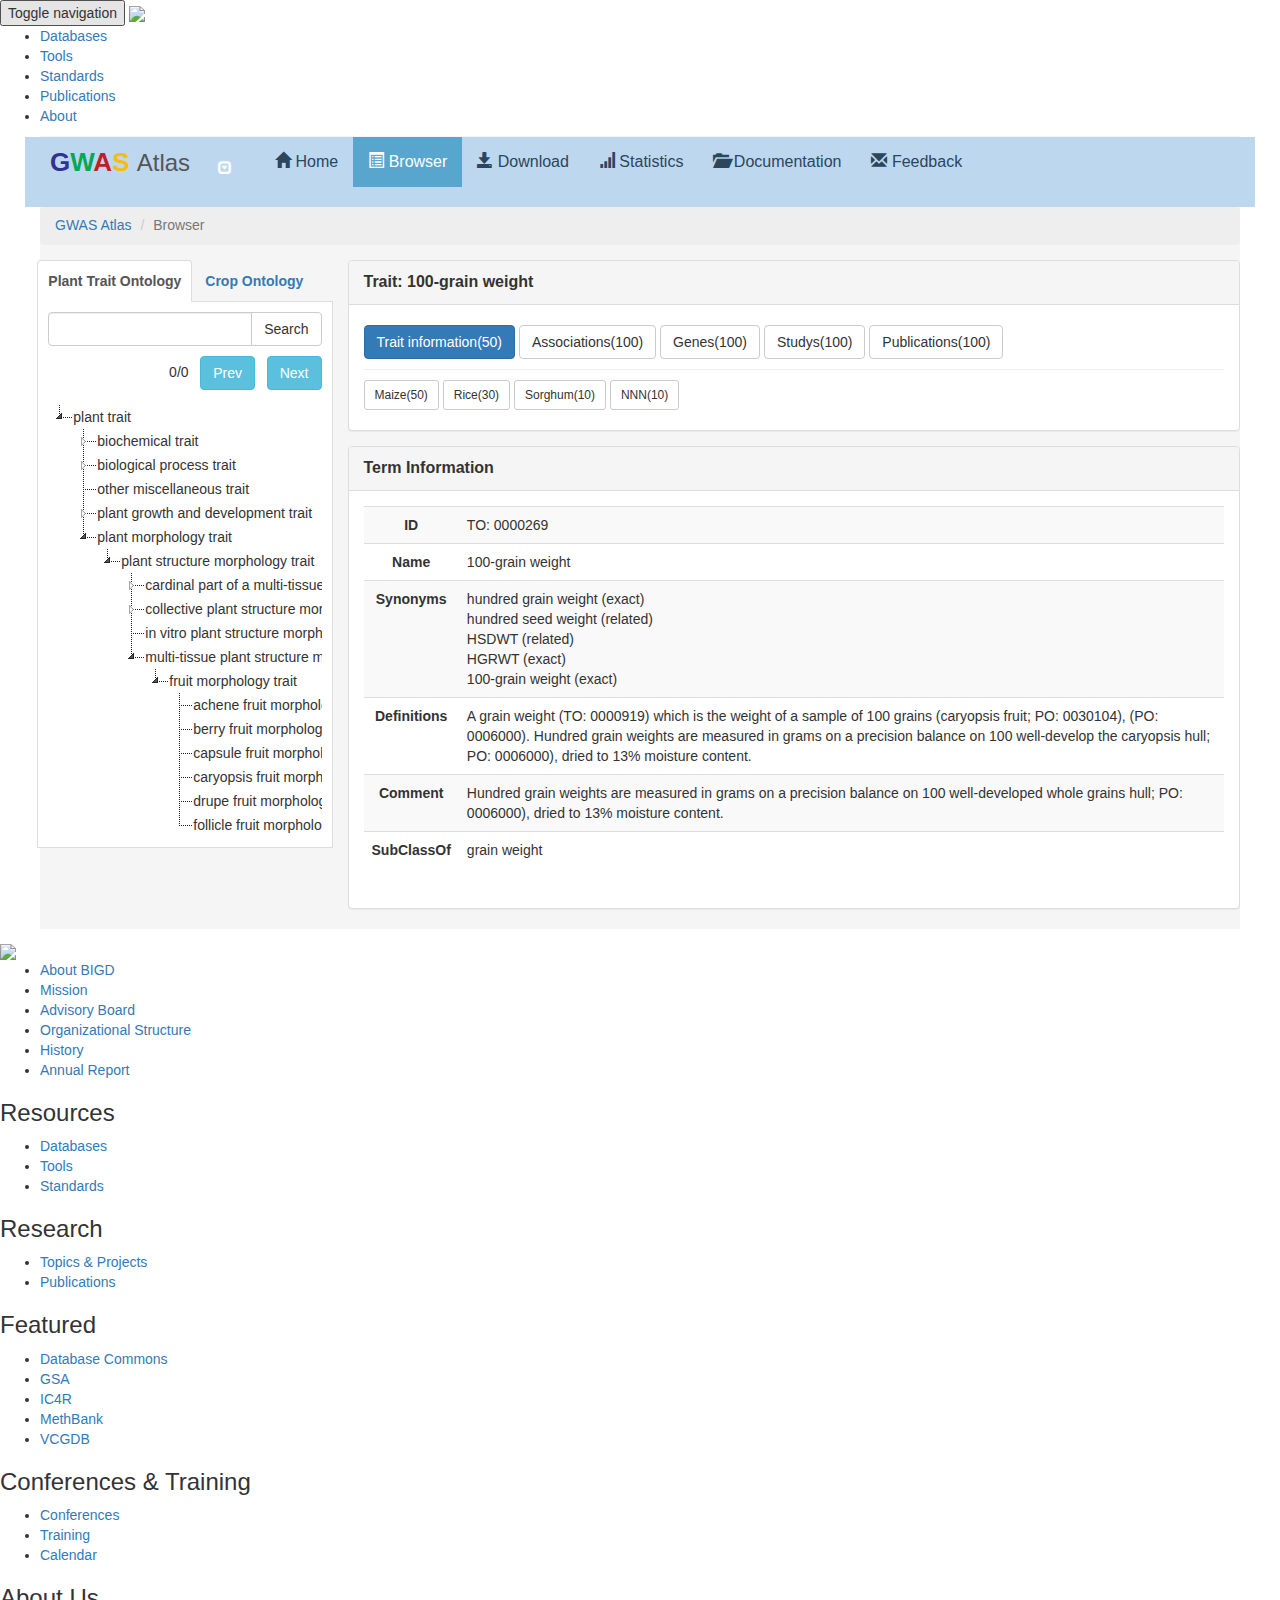
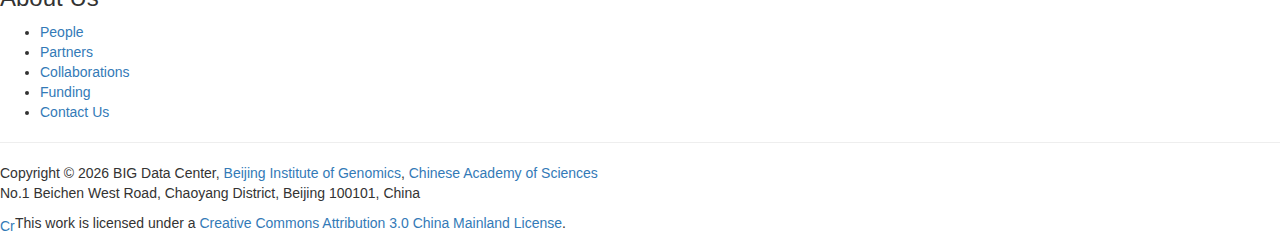
==== commit f6fc835b: "Merge branch 'master' of https://github.com/biocloudsw/gvk" ====
--- a/web/pages/browser/browser.html
+++ b/web/pages/browser/browser.html
@@ -20,7 +20,7 @@
 </head>
   
 <body>
-<div class="container-fluid">
+<div class="container">
 	
     <!-- Head -->
     <div class="row" style="margin-top: 1px; padding: 0px; background: #BDD7EE; min-height: 50px;">
--- a/web/css/common.css
+++ b/web/css/common.css
@@ -1,22 +1,23 @@
 @charset "utf-8";
 
 /* for bootstrap */
-/* 
+
 .container {
-	padding-left: 0px;
-	padding-right: 0px;
+	padding-left: 0px !important ;
+	padding-right: 0px !important;
 	margin-left: auto;
 	margin-right: auto;
+	background-color: #f5f5f5 !important;
 }
 @media (min-width: 1200px) {
 	.container {
 		width: 1200px !important;
 	}
 }
- */
-@media (min-width: 1200px) {
+
+
     .navbar-brand {
-        padding-left: 80px;
+        padding-left: 10px;/*80px*/
     }
     .navbar-nav li a {
         padding-top: 15px;
@@ -24,18 +25,15 @@
         padding-left: 35px;
         padding-right: 35px;
     }
-}
-@media (max-width: 1200px) {
+
+
     .navbar-nav li a {
         padding-top: 15px;
         padding-bottom: 15px;
         padding-left: 15px;
         padding-right: 15px;
     }
-}
-.container-fluid {
-	background-color: #f5f5f5;
-}
+
 .panel-body {
     padding-bottom: 50px;
 }
@@ -43,10 +41,11 @@
 	margin-bottom: 0px;
 	background-color: #EEEEEE;
 }
+/*
 .navbar-default {
 	min-height: 10px;
 	margin-bottom: 0px;
-}
+}*/
 .navbar-nav {
   text-align:center;
 }
@@ -58,9 +57,10 @@
 /* for bootstrap navbar - change theme color */
 .navbar-default {
 /*   float: right; */
-  background-color: rgba(63, 152, 196, 0);
+  background-color: rgba(63, 152, 196, 0) !important;
   border-color: #000000;
-  border: 0px;
+  border: 0px !important;
+  padding: 0px 0px;
   min-height: 50px;
   border-top-left-radius: 0px;
   border-top-right-radius: 0px;
@@ -71,28 +71,28 @@
 .navbar-default .navbar-brand:focus,
 .navbar-default .navbar-text,
 .navbar-default .navbar-nav > li > a {
-  color: #2B465D;
+  color: #2B465D !important;
 }
 .navbar-default .navbar-nav > li > a:hover,
 .navbar-default .navbar-nav > li > a:focus {
-  color: #ffffff;
-  background-color: rgba(63, 152, 196, 0.8);
+  color: #ffffff !important;
+  background-color: rgba(63, 152, 196, 0.8) !important;
 }
 .navbar-default .navbar-nav > li > .dropdown-menu {
-  background-color: rgba(102, 177, 247, 0.95);
+  background-color: rgba(102, 177, 247, 0.95) !important;
 }
 .navbar-default .navbar-nav > li > .dropdown-menu > li > a {
-  color: #2B465D;
+  color: #2B465D  !important;
   padding-top: 5px;
   padding-bottom: 5px;
 }
 .navbar-default .navbar-nav > li > .dropdown-menu > li > a:hover,
 .navbar-default .navbar-nav > li > .dropdown-menu > li > a:focus {
-  color: #ffffff;
-  background-color: rgba(63, 152, 196, 0.7);
+  color: #ffffff !important;
+  background-color: rgba(63, 152, 196, 0.7) !important;
 }
 .navbar-default .navbar-nav > li > .dropdown-menu > li.divider {
-  background-color: #2B465D;
+  background-color: #2B465D !important;
 }
 .navbar-default .navbar-nav .open .dropdown-menu > .active > a,
 .navbar-default .navbar-nav .open .dropdown-menu > .active > a:hover,
@@ -103,37 +103,37 @@
 .navbar-default .navbar-nav > .open > a,
 .navbar-default .navbar-nav > .open > a:hover,
 .navbar-default .navbar-nav > .open > a:focus {
-  color: #ffffff;
-  background-color: rgba(63, 152, 196, 0.8);
+  color: #ffffff !important;
+  background-color: rgba(63, 152, 196, 0.8) !important;
 }
 .navbar-default .navbar-toggle,
 .navbar-default .navbar-toggle:hover,
 .navbar-default .navbar-toggle:focus {
-  background-color: #58A5CD;
-  border-color: #58A5CD;
+  background-color: #58A5CD !important;
+  border-color: #58A5CD !important;
 }
 .navbar-default .navbar-toggle .icon-bar {
-  background-color: #ffffff;
+  background-color: #ffffff !important;
 }
 .navbar-default .navbar-collapse,
 .navbar-default .navbar-form {
-  border-color: #2B465D;
+  border-color: #2B465D !important;
 }
 .navbar-default .navbar-link,
 .navbar-default .navbar-link:hover {
-  color: #2B465D;
-}
-@media (max-width: 767px) {
+  color: #2B465D !important;
+}
+@media (max-width: 767px) { /*767px*/
   .navbar-default .navbar-nav .open .dropdown-menu > li > a,
   .navbar-default .navbar-nav .open .dropdown-menu > li > a:hover,
   .navbar-default .navbar-nav .open .dropdown-menu > li > a:focus {
-    color: #2B465D;
+    color: #2B465D !important;
   }
   .navbar-default .navbar-nav .open .dropdown-menu > .active > a,
   .navbar-default .navbar-nav .open .dropdown-menu > .active > a:hover,
   .navbar-default .navbar-nav .open .dropdown-menu > .active > a:focus {
-    color: #2B465D;
-    background-color: #2B465D;
+    color: #2B465D !important;
+    background-color: #2B465D !important;
   }
 }
 
@@ -147,7 +147,7 @@
 }
 
 /* for index page */
-#main-info.row {
+#main-info .row {
 	padding-top: 7px;
 	padding-bottom: 7px;
 	background-color: #EEEEEE;
